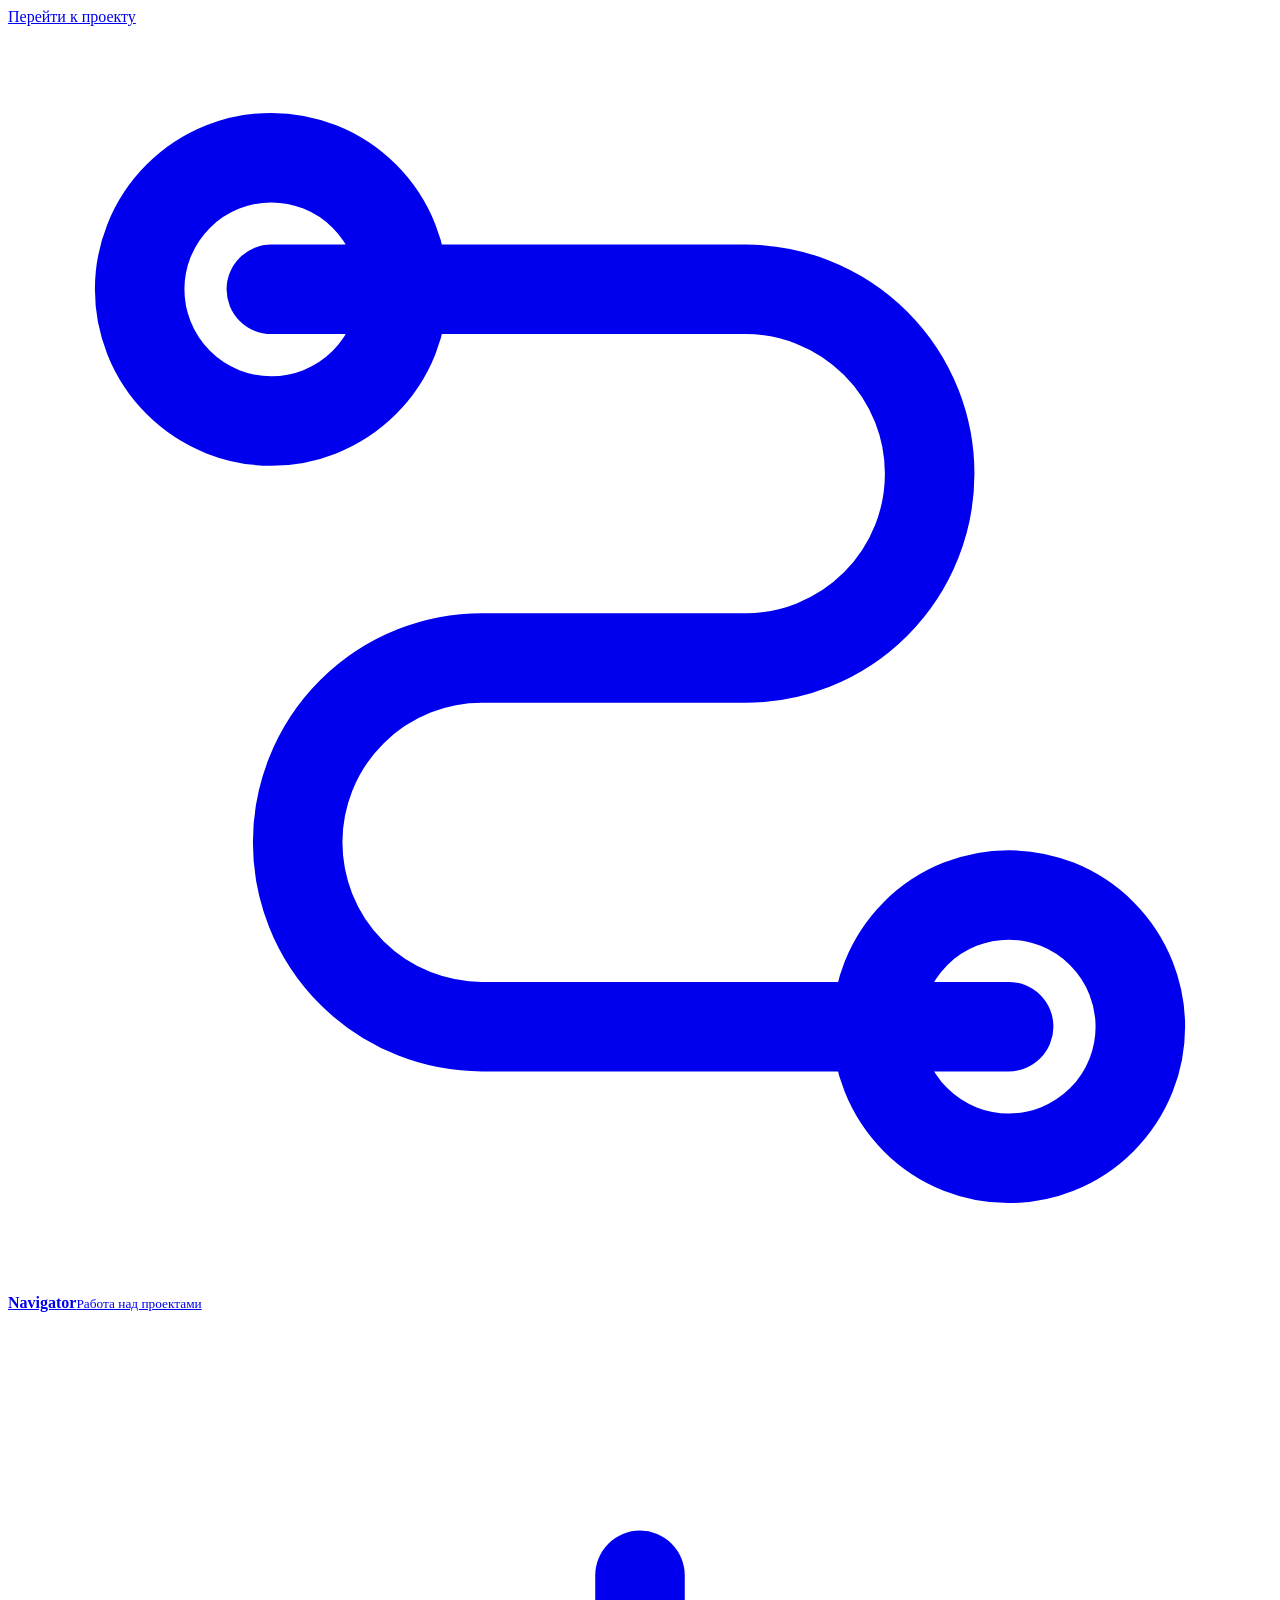
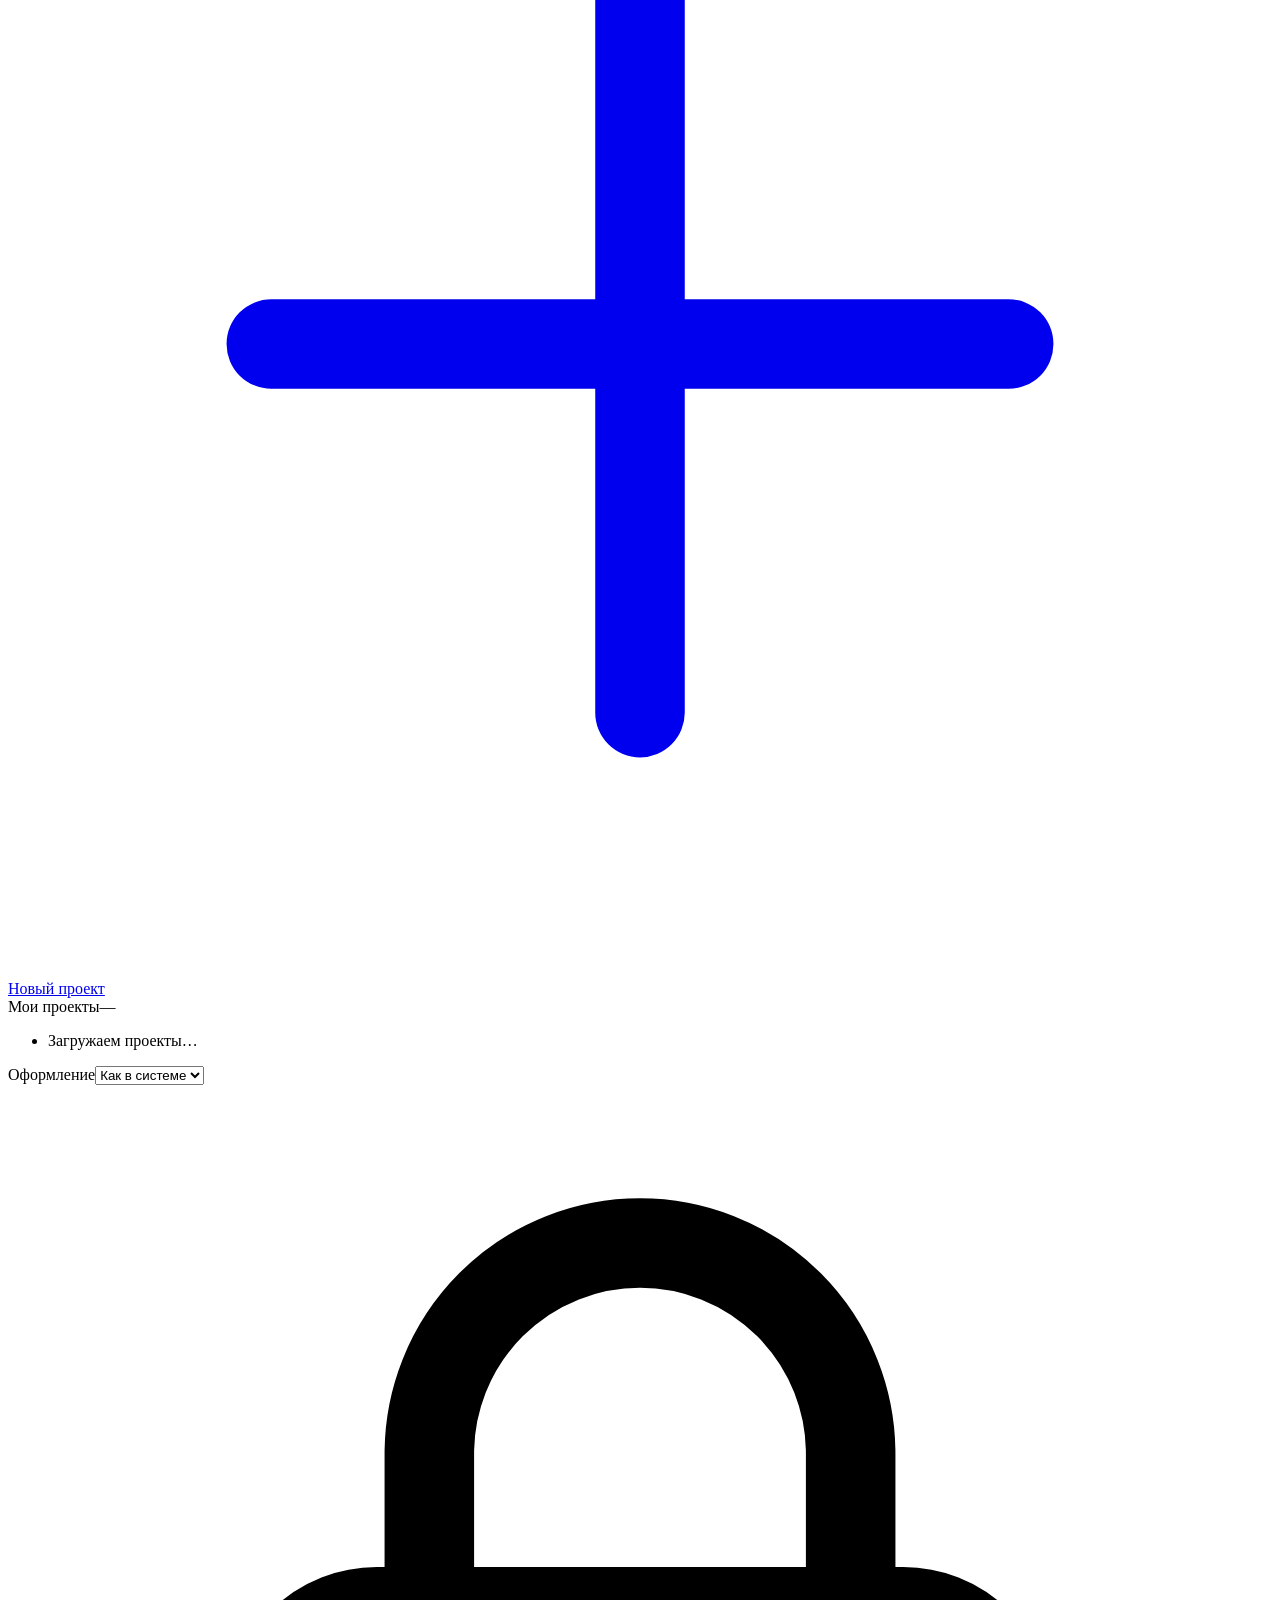
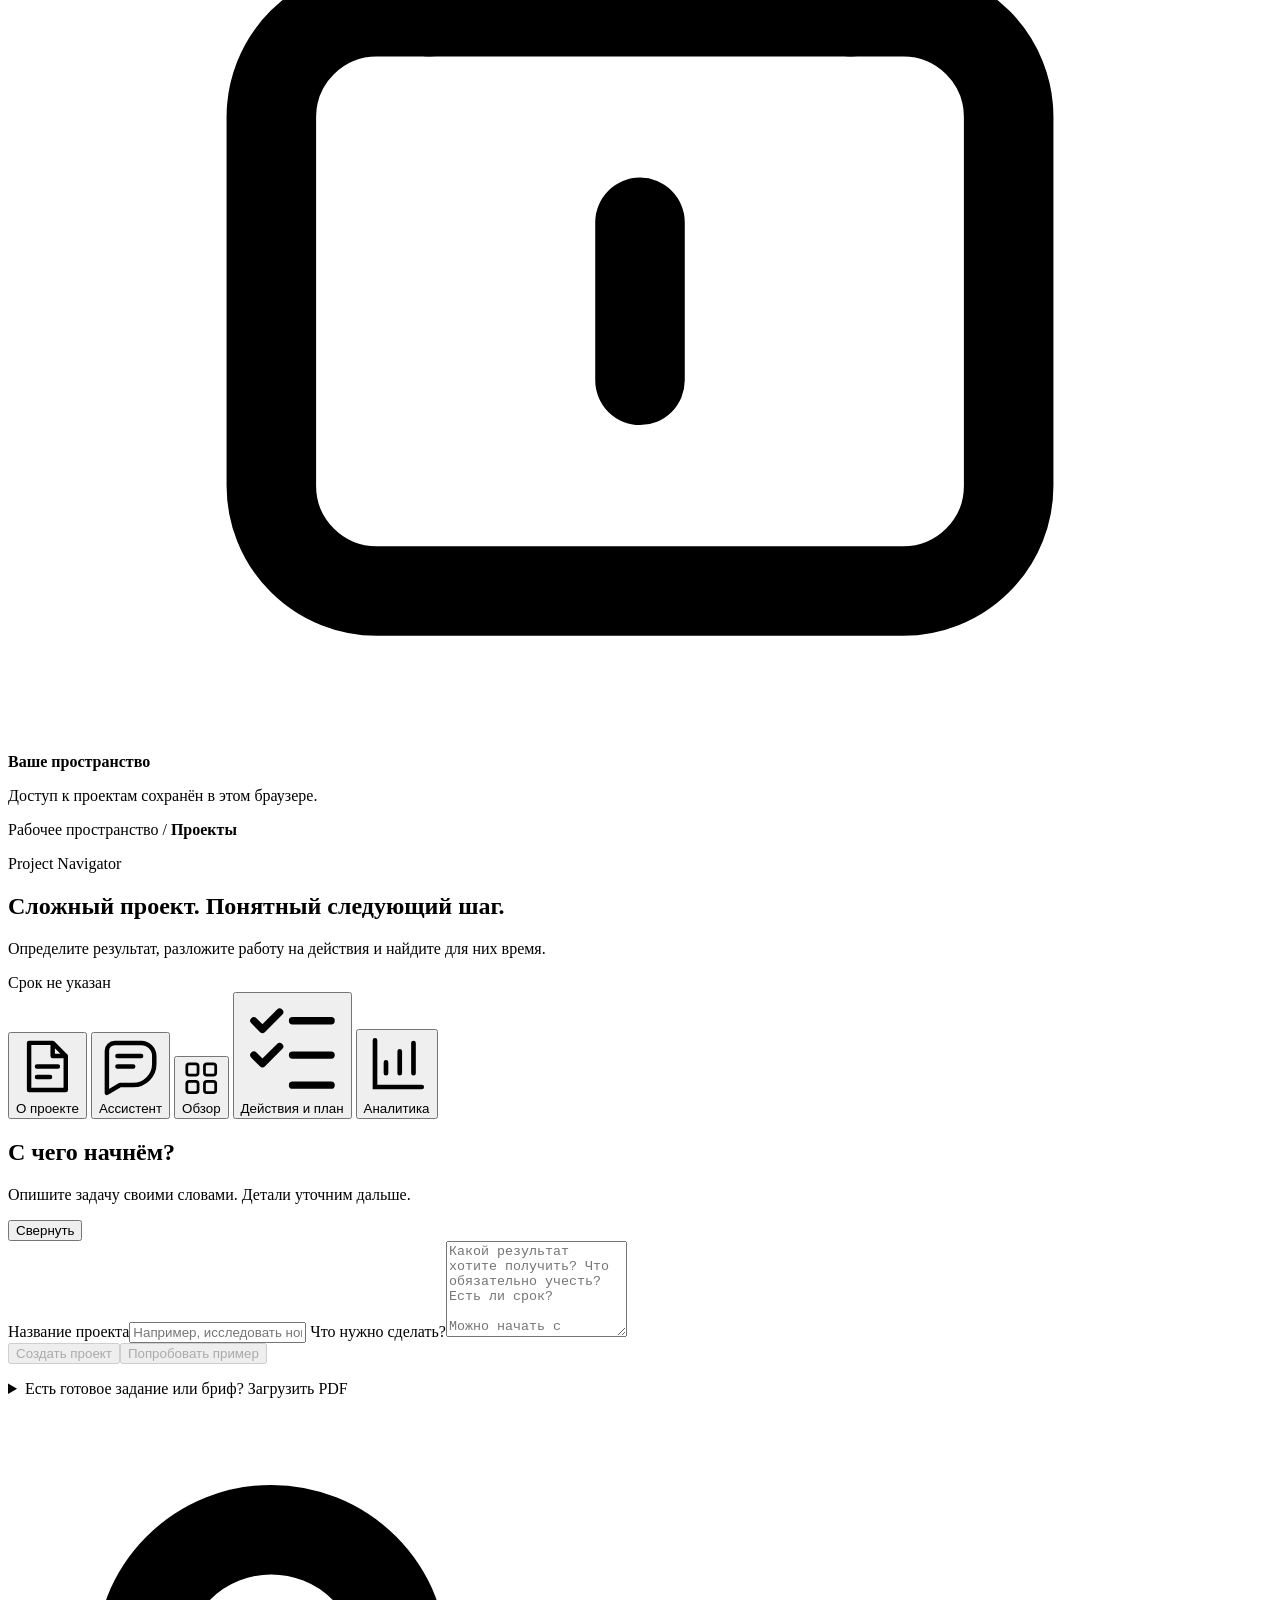
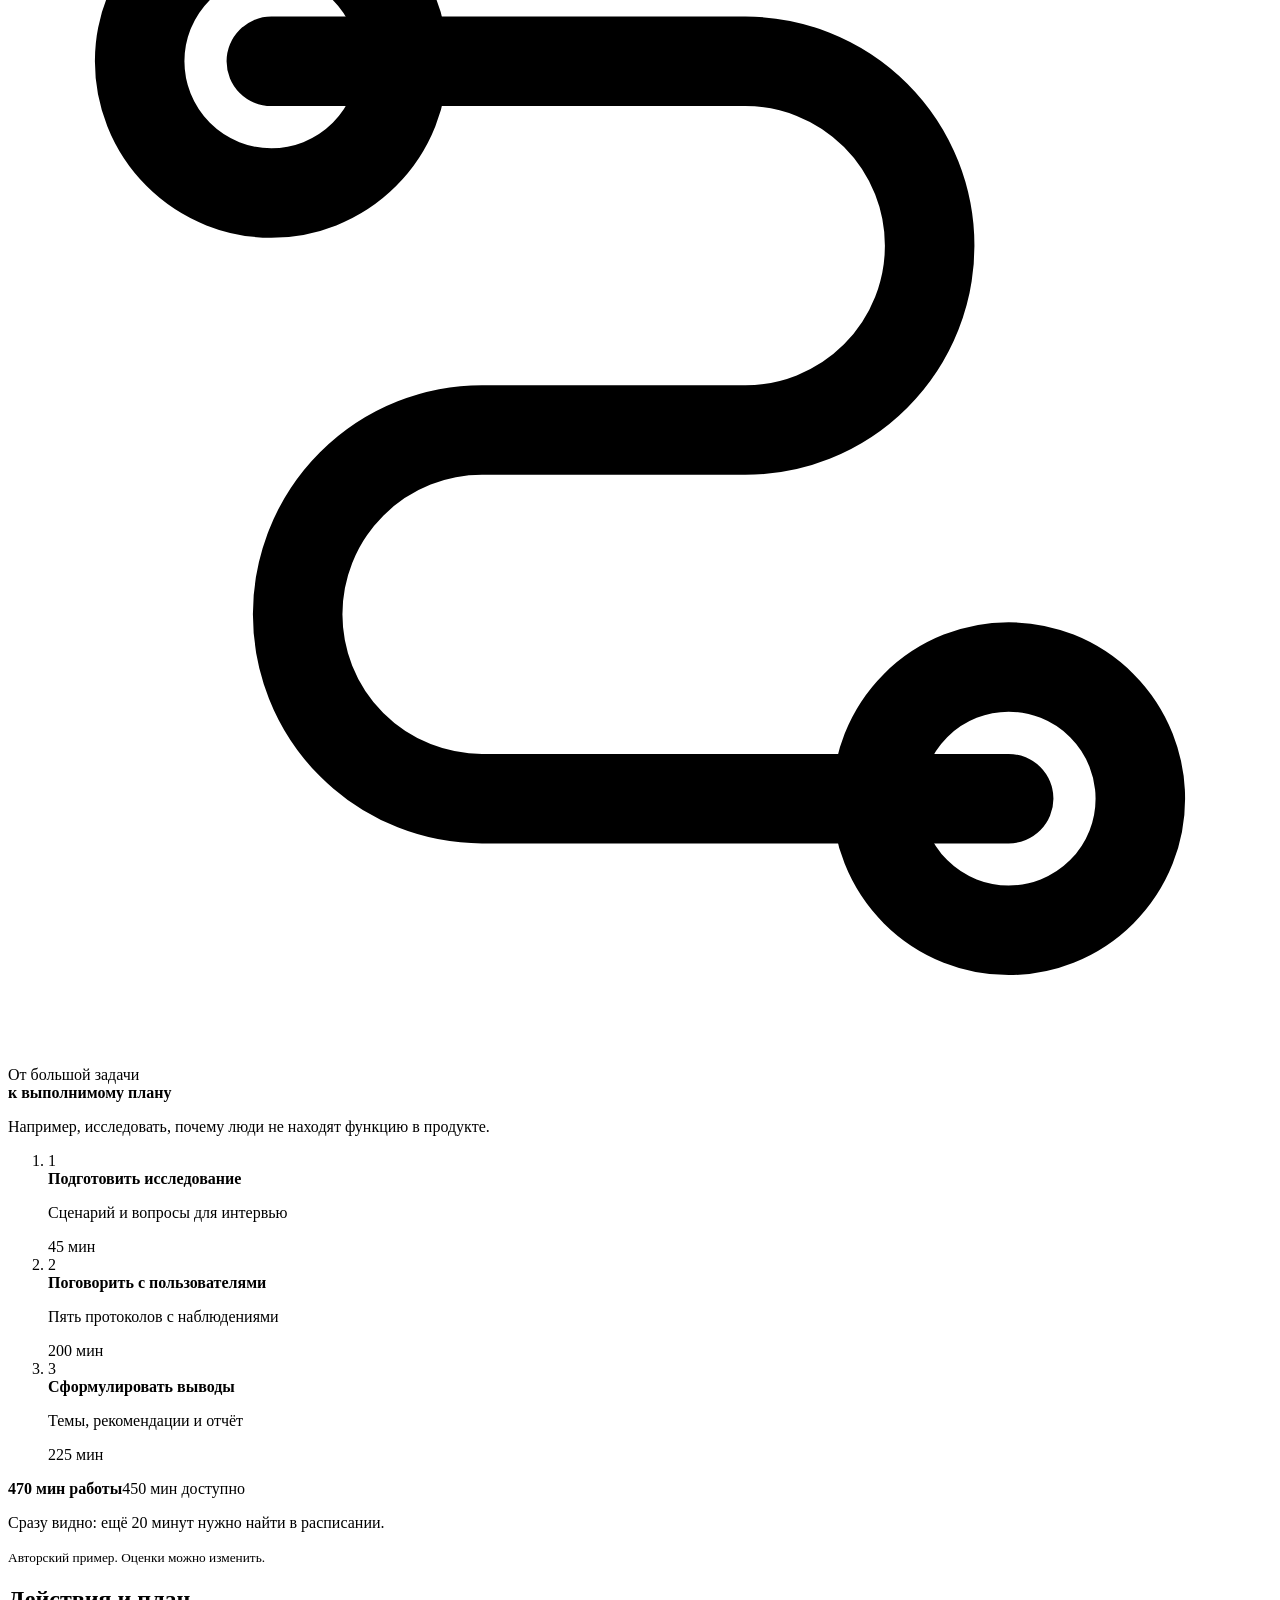
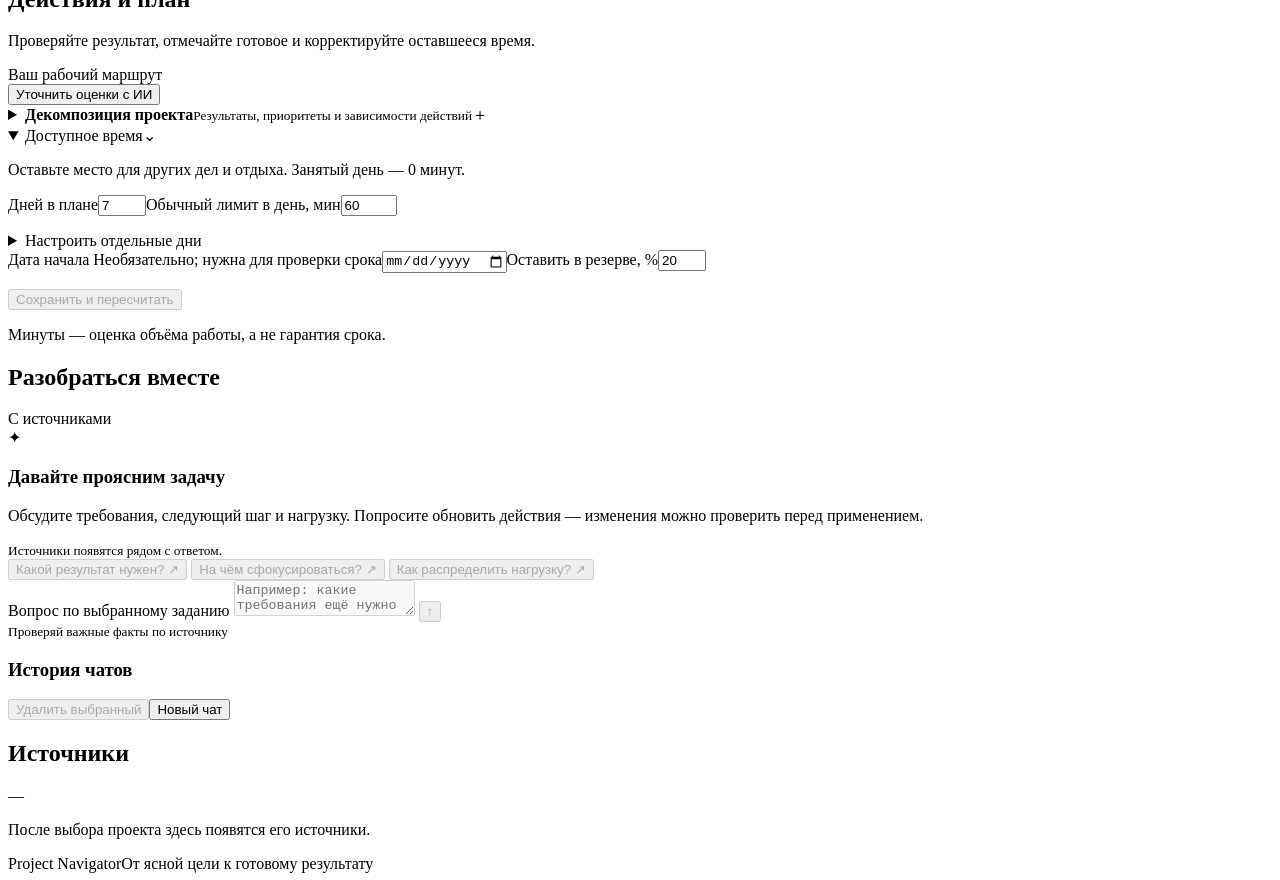
==== web/index.html @ 8a1780ef "feat: publish project planning updates and evidence-based defense materials" ====
<!doctype html>
<html lang="ru">
<head>
  <meta charset="utf-8">
  <meta name="viewport" content="width=device-width, initial-scale=1">
  <meta name="theme-color" content="#365de8">
  <meta name="color-scheme" content="light dark">
  <script src="/static/theme.js?v=20261116-progress-context-v1"></script>
  <title>Project Navigator — работа над проектами</title>
  <meta name="description" content="От сложной задачи к понятным действиям. Требования, доступное время и прогресс проекта в одном рабочем пространстве.">
  <link rel="stylesheet" href="/static/styles.css?v=20261116-progress-context-v1">
  <link rel="stylesheet" href="/static/route-map.css?v=20261116-progress-context-v1">
  <script src="/static/route-map.js?v=20261116-progress-context-v1" defer></script>
  <script id="text-format" src="/static/text-format.js?v=20261116-progress-context-v1" defer></script>
  <script src="/static/app.js?v=20261116-progress-context-v1" defer></script>
  <script src="/static/workspace.js?v=20261116-progress-context-v1" defer></script>
  <link rel="stylesheet" href="/static/workspace.css?v=20261116-progress-context-v1">
</head>
<body>
  <a class="skip-link" href="#workspace">Перейти к проекту</a>
  <div class="app-shell">
    <aside class="sidebar" aria-label="Проекты">
      <a class="brand" href="#workspace" aria-label="Project Navigator"><svg class="icon" viewBox="0 0 24 24" fill="none" stroke="currentColor" stroke-width="1.7" stroke-linecap="round" stroke-linejoin="round" aria-hidden="true"><path d="M5 5h9a3.5 3.5 0 0 1 0 7H9a3.5 3.5 0 0 0 0 7h10"/><circle cx="5" cy="5" r="2.5"/><circle cx="19" cy="19" r="2.5"/></svg><span><strong>Navigator</strong><small>Работа над проектами</small></span></a>
      <a class="add-assignment-link" href="#upload-panel"><svg class="icon" viewBox="0 0 24 24" fill="none" stroke="currentColor" stroke-width="1.7" stroke-linecap="round" stroke-linejoin="round" aria-hidden="true"><path d="M12 5v14M5 12h14"/></svg>Новый проект</a>
      <div class="sidebar-heading"><span>Мои проекты</span><span id="assignment-count" class="count-badge">—</span></div>
      <ul id="assignments" class="assignment-list" aria-label="Выбрать проект"><li class="sidebar-placeholder">Загружаем проекты…</li></ul>
      <div class="theme-control"><label for="theme-select">Оформление</label><select id="theme-select"><option value="system">Как в системе</option><option value="light">Светлое</option><option value="dark">Тёмное</option></select></div>
      <div class="sidebar-footer"><svg class="icon" viewBox="0 0 24 24" fill="none" stroke="currentColor" stroke-width="1.7" stroke-linecap="round" stroke-linejoin="round" aria-hidden="true"><rect x="5" y="10" width="14" height="11" rx="2"/><path d="M8 10V7a4 4 0 0 1 8 0v3M12 14v3"/></svg><div><strong>Ваше пространство</strong><p>Доступ к проектам сохранён в этом браузере.</p></div></div>
    </aside>
    <main id="workspace" class="workspace" tabindex="-1" data-view="upload">
      <header class="topbar"><p class="breadcrumb">Рабочее пространство <span>/</span> <strong>Проекты</strong></p><div id="mode-badge" class="mode-badge" hidden><span id="mode-label">Подключение</span></div><span class="topbar-signature">Project Navigator</span></header>
      <section class="page-intro" aria-labelledby="assignment-title"><div><h1 id="assignment-title">Сложный проект. Понятный следующий шаг.</h1><p id="assignment-description" class="intro-description">Определите результат, разложите работу на действия и найдите для них время.</p></div><div id="assignment-deadline" class="deadline-label">Срок не указан</div></section>
      <nav id="workflow-nav" class="workflow-nav" role="tablist" aria-label="Представления проекта">
        <button id="nav-card" class="workflow-button" type="button" role="tab" data-workflow="card" aria-controls="card-panel" aria-selected="false"><svg class="icon" viewBox="0 0 24 24" fill="none" stroke="currentColor" stroke-width="1.7" stroke-linecap="round" stroke-linejoin="round" aria-hidden="true"><path d="M14 3H5v18h14V8zM14 3v5h5M8 12h8M8 16h5"/></svg><span>О проекте</span></button>
        <button id="nav-chat" class="workflow-button" type="button" role="tab" data-workflow="chat" aria-controls="chat-panel" aria-selected="false"><svg class="icon" viewBox="0 0 24 24" fill="none" stroke="currentColor" stroke-width="1.7" stroke-linecap="round" stroke-linejoin="round" aria-hidden="true"><path d="M21 11a8 8 0 0 1-8 8H8l-5 3V6a3 3 0 0 1 3-3h10a5 5 0 0 1 5 5zM7 8h9M7 12h6"/></svg><span>Ассистент</span></button>
        <button id="nav-overview" class="workflow-button" type="button" role="tab" data-workflow="overview" aria-controls="overview-panel" aria-selected="false"><svg class="icon" viewBox="0 0 24 24" fill="none" stroke="currentColor" stroke-width="1.7" stroke-linecap="round" stroke-linejoin="round" aria-hidden="true"><rect x="3" y="3" width="7" height="7" rx="1.5"/><rect x="14" y="3" width="7" height="7" rx="1.5"/><rect x="3" y="14" width="7" height="7" rx="1.5"/><rect x="14" y="14" width="7" height="7" rx="1.5"/></svg><span>Обзор</span></button>
        <button id="nav-planning" class="workflow-button" type="button" role="tab" data-workflow="planning" aria-controls="planning" aria-selected="false"><svg class="icon" viewBox="0 0 24 24" fill="none" stroke="currentColor" stroke-width="1.7" stroke-linecap="round" stroke-linejoin="round" aria-hidden="true"><path d="m3 6 2 2 4-4M12 6h9M3 14l2 2 4-4M12 14h9M12 21h9"/></svg><span>Действия и план</span></button>
        <button id="nav-analytics" class="workflow-button" type="button" role="tab" data-workflow="analytics" aria-controls="analytics-panel" aria-selected="false"><svg class="icon" viewBox="0 0 24 24" fill="none" stroke="currentColor" stroke-width="1.7" stroke-linecap="round" aria-hidden="true"><path d="M4 3v17h17M8 15v-4M13 15V7M18 15V4"/></svg><span>Аналитика</span></button>
      </nav>
      <div id="mode-notice" class="mode-notice" role="status" hidden></div>
      <div id="initial-error" class="initial-error" role="alert" hidden><div><strong>Не удалось открыть пространство</strong><p id="initial-error-text"></p></div><button id="reload-button" class="button button-secondary" type="button">Повторить</button></div>
      <section id="overview-panel" class="overview-panel" role="tabpanel" aria-labelledby="nav-overview" hidden>
        <h2 id="overview-heading" class="visually-hidden" tabindex="-1">Обзор проекта</h2>
        <div id="overview-metrics" class="overview-metrics"></div>
        <section class="route-panel route-board" aria-labelledby="route-map-heading">
          <div class="section-heading"><div><h2 id="route-map-heading">Маршрут к результату</h2><p class="route-board-description">Действия, связи между ними и теория, которая поможет выполнить каждый шаг.</p></div><div class="route-view-switch" role="group" aria-label="Вид маршрута"><button type="button" data-route-view="diagram" aria-pressed="true" aria-controls="overview-route-diagram">Схема</button><button type="button" data-route-view="list" aria-pressed="false" aria-controls="overview-route">Список</button></div></div>
          <div class="theory-controls"><button id="theory-find" class="button button-secondary" type="button">Подобрать теорию</button><p id="theory-status" role="status" aria-live="polite">Теория к каждому действию: материалы проекта и открытые объяснения по теме.</p></div>
          <div id="overview-route-diagram"></div>
          <div id="overview-route" class="overview-route" hidden></div>
        </section>
        <div class="overview-grid"><div class="overview-main"><div id="overview-focus" class="overview-focus"></div></div><aside class="overview-aside" aria-label="Контекст и время"><section class="capacity-panel"><h2>Вместимость плана</h2><div id="overview-capacity"></div></section><section class="outcome-panel"><h2>Что должно получиться</h2><div id="overview-outcome"></div></section></aside></div>
      </section>
      <section id="upload-panel" class="upload-panel" aria-labelledby="upload-title">
        <div class="creation-grid"><div class="creation-form panel">
          <div class="panel-heading upload-heading"><div><h2 id="upload-title">С чего начнём?</h2><p>Опишите задачу своими словами. Детали уточним дальше.</p></div><button id="upload-toggle" class="text-button" type="button" aria-controls="upload-body" aria-expanded="true">Свернуть</button></div>
          <div id="upload-body" class="upload-body">
            <form id="text-project-form" class="text-project-form">
              <label for="project-name">Название проекта<input id="project-name" maxlength="200" required placeholder="Например, исследовать новый продукт"></label>
              <label for="project-text">Что нужно сделать?<textarea id="project-text" rows="6" maxlength="100000" required placeholder="Какой результат хотите получить? Что обязательно учесть? Есть ли срок?

Можно начать с нескольких предложений."></textarea></label>
              <div class="creation-actions"><button id="text-create" disabled class="button button-primary" type="submit">Создать проект</button><button id="project-example" disabled class="button button-secondary" type="button">Попробовать пример</button></div>
              <p id="text-project-status" class="upload-status" role="status"></p>
            </form>
            <details class="pdf-create"><summary>Есть готовое задание или бриф? Загрузить PDF</summary>
              <form id="upload-form" class="upload-form"><div class="upload-fields"><label class="upload-name" for="upload-name">Название <span>необязательно</span><input id="upload-name" name="title" type="text" maxlength="200" placeholder="Название проекта" autocomplete="off"></label><div class="file-picker"><label for="upload-files">Материалы проекта</label><input id="upload-files" name="files" type="file" accept=".pdf,application/pdf" multiple aria-describedby="upload-rules"></div></div><p id="upload-rules" class="upload-rules">1–3 PDF с текстовым слоем, до 10 МиБ и 100 000 символов. Сканы не поддерживаются.</p><ul id="selected-files" class="selected-files" aria-label="Выбранные файлы" hidden></ul><div class="upload-actions"><button id="upload-button" class="button upload-submit" type="submit" disabled>Загрузить материалы</button><button id="upload-cancel" class="button button-secondary" type="button" hidden>Отменить загрузку</button><button id="upload-reset" class="text-button" type="button" hidden>Очистить выбор</button><p id="upload-status" class="upload-status" role="status" aria-live="polite">Сохраним текст и ссылки на страницы.</p></div><p id="upload-error" class="upload-error" role="alert" hidden></p></form>
            </details>
          </div>
        </div>
        <aside class="creation-preview" aria-label="Пример маршрута проекта">
          <div class="preview-heading"><span class="preview-icon"><svg class="icon" viewBox="0 0 24 24" fill="none" stroke="currentColor" stroke-width="1.7" stroke-linecap="round" stroke-linejoin="round" aria-hidden="true"><path d="M5 5h9a3.5 3.5 0 0 1 0 7H9a3.5 3.5 0 0 0 0 7h10"/><circle cx="5" cy="5" r="2.5"/><circle cx="19" cy="19" r="2.5"/></svg></span><span>От большой задачи<br><strong>к выполнимому плану</strong></span></div>
          <p>Например, исследовать, почему люди не находят функцию в продукте.</p>
          <ol class="preview-route"><li><span class="preview-step">1</span><div><strong>Подготовить исследование</strong><p>Сценарий и вопросы для интервью</p></div><span class="preview-time">45 мин</span></li><li><span class="preview-step">2</span><div><strong>Поговорить с пользователями</strong><p>Пять протоколов с наблюдениями</p></div><span class="preview-time">200 мин</span></li><li><span class="preview-step">3</span><div><strong>Сформулировать выводы</strong><p>Темы, рекомендации и отчёт</p></div><span class="preview-time">225 мин</span></li></ol>
          <div class="preview-budget"><div><strong>470 мин работы</strong><span>450 мин доступно</span></div><div class="preview-bar"><span></span></div><p>Сразу видно: ещё 20 минут нужно найти в расписании.</p></div><small>Авторский пример. Оценки можно изменить.</small>
        </aside></div>
      </section>
        <section id="card-panel" class="card-panel panel" role="tabpanel" aria-labelledby="nav-card" hidden>
          <div class="panel-heading card-heading">
            <div><h2 id="card-heading">Цель и требования</h2></div>
            <div class="card-heading-actions"><span id="card-state" class="context-tag">Нужна карточка</span><button id="card-toggle" class="text-button" type="button" aria-controls="card-body" aria-expanded="false" hidden>Изменить карточку</button></div>
          </div>
          <p id="card-summary" class="card-summary" hidden></p>
          <div id="card-body" class="card-body">
            <p id="card-notice" class="card-notice">Сначала определим цель, результат и требования. Затем можно составить план.</p>
            <div class="card-actions">
              <button id="analyze-button" class="button button-secondary" type="button">Заполнить карточку</button>
              <button id="manual-card-button" class="text-button" type="button">Заполнить вручную</button>
              <button id="analyze-cancel" class="text-button" type="button" hidden>Отменить разбор</button>
              <button id="card-reload" class="text-button" type="button" hidden>Обновить карточку</button>
            </div>
            <p id="card-status" class="card-status" role="status" aria-live="polite"></p>
            <p id="card-error" class="upload-error" role="alert" hidden></p>
            <form id="card-form" class="card-form" hidden>
              <fieldset id="card-fields">
                <legend class="visually-hidden">Сведения о задании</legend>
                <label for="card-title">Название<input id="card-title" type="text" maxlength="200" required></label>
                <div class="card-field-grid">
                  <label for="card-goal">Цель проекта<textarea id="card-goal" rows="3" maxlength="1000" required placeholder="Какую задачу нужно решить?"></textarea></label>
                  <label for="card-deliverable">Итоговый результат<textarea id="card-deliverable" rows="3" maxlength="1000" required placeholder="Например: отчёт и работающий прототип"></textarea></label>
                </div>
                <div class="card-field-grid">
                  <label for="card-requirements">Требования <span>по одному на строку, до 12</span><textarea id="card-requirements" rows="4" placeholder="Что обязательно должно быть в результате?"></textarea></label>
                  <label for="card-criteria">Критерии результата <span>если указаны, до 10</span><textarea id="card-criteria" rows="4" placeholder="По каким признакам проверят работу?"></textarea></label>
                </div>
                <label class="card-date-label" for="card-deadline">Срок проекта <span>оставьте пустым, если неизвестен</span><input id="card-deadline" type="date"></label>
              </fieldset>

              <div id="card-questions" class="card-questions" hidden></div>
              <p id="card-dirty" class="card-dirty" hidden>Изменения ещё не подтверждены. Ваши правки будут отмечены отдельно от текста документа.</p>
              <div class="card-confirm-row">
                <button id="card-confirm" class="button upload-submit" type="submit">Подтвердить карточку и перейти к плану</button>
                <button id="card-discard" class="text-button" type="button" hidden>Отменить правки</button>
                <span class="card-confirm-note">Проверьте сведения по материалам. Неизвестный срок можно не заполнять.</span>
              </div>
            </form>
          </div>
        </section>

        <div id="workspace-grid" class="workspace-grid">

          <section id="planning" class="planning-panel panel" role="tabpanel" aria-labelledby="nav-planning">
            <div class="panel-heading"><div><h2 id="plan-title">Действия и план</h2><p id="plan-intro" class="plan-intro">Проверяйте результат, отмечайте готовое и корректируйте оставшееся время.</p></div><span class="context-tag">Ваш рабочий маршрут</span></div>
            <div class="estimate-assist"><button id="refine-estimates" class="button button-secondary" type="button">Уточнить оценки с ИИ</button></div>
            <details id="decomposition" class="decomposition"><summary><span><strong>Декомпозиция проекта</strong><small>Результаты, приоритеты и зависимости действий</small></span><span aria-hidden="true">＋</span></summary><div class="decomposition-body"><p class="empty-note">Каждое действие ведёт к проверяемому результату. Приоритет определяет порядок среди доступных действий; зависимости сохраняются.</p><div id="card-actions-editor"></div><div class="decomposition-actions"><button id="regroup-actions" class="button button-secondary" type="button">Собрать 5 действий</button><button id="add-card-action" class="button button-secondary" type="button">+ Добавить действие</button><button id="save-actions" class="button button-primary" type="button">Сохранить действия</button><button id="discard-actions" class="text-button" type="button" hidden>Отменить правки</button></div><p id="actions-status" role="status"></p></div></details>
            <form id="plan-form" class="plan-form">
              <div id="plan-tasks-editor" class="plan-tasks-editor" hidden><p class="task-editor-intro">Остаток — сколько ещё нужно работать. Факт — сколько уже потрачено.</p><div id="plan-tasks" class="plan-task-list"></div></div>
              <details id="availability-settings" class="availability-settings" open><summary><span>Доступное время</span><span class="settings-chevron" aria-hidden="true">⌄</span></summary><div class="availability-body"><p>Оставьте место для других дел и отдыха. Занятый день — 0 минут.</p><div class="plan-inputs"><label for="plan-days"><span>Дней в плане</span><input id="plan-days" name="days" type="number" min="1" max="30" step="1" value="7" required></label><label for="plan-minutes"><span>Обычный лимит в день, мин</span><input id="plan-minutes" name="minutes_per_day" type="number" min="0" max="480" step="1" value="60" required></label></div><p id="availability-overrides-note" class="empty-note" hidden></p><p id="daily-recommendation" class="daily-recommendation" role="status"></p><details class="daily-overrides"><summary>Настроить отдельные дни</summary><p>Дни заполнены заранее. Для занятого дня укажите 0 минут.</p><div id="availability-days" class="availability-days"></div></details><label class="start-date-field" for="plan-start-date">Дата начала <span>Необязательно; нужна для проверки срока</span><input id="plan-start-date" type="date"></label><label class="reserve-field" for="plan-reserve">Оставить в резерве, %<input id="plan-reserve" type="number" min="0" max="50" value="20"></label></div></details>
              <div class="plan-save-bar"><p id="plan-save-status" class="upload-status" role="status"></p><div><button id="plan-discard" class="text-button" type="button" hidden>Отменить изменения</button><button id="plan-button" class="button button-primary" type="submit" disabled>Сохранить и пересчитать</button></div></div>
            </form>
            <p id="plan-error" class="inline-error" role="alert" hidden></p><p id="plan-stale" class="plan-stale" role="status" hidden>Есть изменения. Сохраните их, чтобы обновить расписание.</p><div id="plan-result" class="plan-result" aria-live="polite" hidden></div><p id="plan-footnote" class="plan-footnote">Минуты — оценка объёма работы, а не гарантия срока.</p>
          </section>
          <section id="materials-panel" class="materials-panel panel" aria-labelledby="materials-title" hidden>
            <div class="panel-heading materials-heading">
              <div><h2 id="materials-title">Материалы проекта</h2></div>
              <div class="materials-heading-actions"><button id="materials-toggle" class="text-button" type="button" aria-controls="materials-body" aria-expanded="true" hidden>Скрыть материалы</button></div>
            </div>
            <div id="materials-body" class="materials-body">
              <p id="materials-next" class="materials-next">Описания, статьи и файлы, на которые можно опереться в работе.</p>
              <details id="add-material" class="add-material"><summary>Добавить материал</summary><form id="material-add-form" class="material-add-form"><label for="material-kind">Формат<select id="material-kind"><option value="text">Текст или статья</option><option value="pdf">PDF-файлы</option></select></label><label for="material-title">Название<input id="material-title" maxlength="200" required placeholder="Бриф, заметка или название статьи"></label><div id="material-text-fields"><label for="material-text">Текст материала<textarea id="material-text" rows="5" maxlength="100000" required placeholder="Вставьте описание, выдержку или свой конспект"></textarea></label><label for="material-url">Ссылка на оригинал <span>необязательно</span><input id="material-url" type="url" maxlength="2000" placeholder="https://…"></label></div><label id="material-file-field" for="material-files" hidden>PDF с текстовым слоем<input id="material-files" type="file" accept=".pdf,application/pdf" multiple></label><div class="material-add-actions"><button id="material-add-submit" class="button button-primary" type="submit">Добавить в проект</button><span>Ссылки открываются отдельно; в поиск попадает сохранённый текст.</span></div></form><p id="material-add-status" role="status"></p></details>
              <form id="material-search-form" class="material-search-form" role="search">
                <label for="material-query">Найти в материалах</label>
                <div class="material-search-row">
                  <input id="material-query" name="q" type="search" maxlength="500" placeholder="Например: критерии или формат сдачи" autocomplete="off">
                  <button id="material-search-button" class="button button-secondary" type="submit">Найти</button>
                </div>
              </form>
              <p id="material-search-status" class="material-search-status" role="status" aria-live="polite"></p>
              <div id="material-results" class="material-results"></div>
              <div class="materials-footer">
                <p>Материалы доступны в этом браузере и сохраняются после перезапуска сервиса.</p>
                <button id="delete-assignment" class="text-button danger-text" type="button">Удалить проект</button>
              </div>
              <div id="delete-confirmation" class="delete-confirmation" role="group" aria-labelledby="delete-question" hidden>
                <p id="delete-question">Удалить проект и все его материалы?</p>
                <div><button id="delete-confirm" class="button button-danger" type="button">Да, удалить</button><button id="delete-cancel" class="button button-secondary" type="button">Оставить</button></div>
              </div>
              <p id="delete-error" class="upload-error" role="alert" hidden></p>
            </div>
          </section>

          <section id="chat-panel" class="chat-panel panel" role="tabpanel" aria-labelledby="nav-chat">
            <div class="panel-heading chat-heading">
              <div><h2 id="chat-title">Разобраться вместе</h2></div>
              <span class="context-tag">С источниками</span>
            </div>

            <div id="conversation" class="conversation" role="log" aria-live="polite" aria-relevant="additions text" aria-label="Диалог по заданию">
              <div id="chat-welcome" class="chat-welcome">
                <span class="welcome-mark" aria-hidden="true">✦</span>
                <div class="welcome-copy"><h3>Давайте проясним задачу</h3>
                <p>Обсудите требования, следующий шаг и нагрузку. Попросите обновить действия — изменения можно проверить перед применением.</p>
                <small>Источники появятся рядом с ответом.</small></div>
              </div>
            </div>

            <div class="composer-area">
              <div class="prompt-list" aria-label="Примеры вопросов">
                <button class="prompt-button" type="button" data-prompt="Какой результат требуется получить?" disabled>Какой результат нужен? <span aria-hidden="true">↗</span></button>
                <button class="prompt-button" type="button" data-prompt="Посмотри мой прогресс и доступное время. Что лучше сделать следующим и почему?" disabled>На чём сфокусироваться? <span aria-hidden="true">↗</span></button>
                <button class="prompt-button" type="button" data-prompt="Какие перерывы и рабочий цикл можно попробовать с учётом материалов о продуктивности?" disabled>Как распределить нагрузку? <span aria-hidden="true">↗</span></button>
              </div>
              <form id="chat-form" class="chat-form">
                <label class="visually-hidden" for="question">Вопрос по выбранному заданию</label>
                <textarea id="question" name="message" rows="2" maxlength="2000" placeholder="Например: какие требования ещё нужно уточнить?" disabled></textarea>
                <button id="send-button" class="send-button" type="submit" aria-label="Отправить вопрос" disabled><span aria-hidden="true">↑</span></button>
                <button id="cancel-button" class="cancel-button" type="button" hidden>Отменить</button>
              </form>
              <div class="composer-footer"><small>Проверяй важные факты по источнику</small></div>
            </div>
            <section class="chat-sessions" aria-labelledby="chat-sessions-title">
              <div class="chat-sessions-heading"><h3 id="chat-sessions-title">История чатов</h3><button id="delete-chat" class="text-button" type="button" disabled>Удалить выбранный</button><button id="new-chat" class="button button-secondary" type="button">Новый чат</button></div>
              <div id="chat-delete-confirmation" hidden><p>Удалить этот чат вместе с сообщениями?</p><button id="chat-delete-confirm" class="button button-secondary" type="button">Удалить чат</button> <button id="chat-delete-cancel" class="text-button" type="button">Отмена</button></div>
              <p id="chat-sessions-status" class="empty-note" role="status"></p>
              <ul id="chat-sessions-list" class="chat-sessions-list" aria-label="Сохранённые чаты"></ul>
            </section>
          </section>

          <section id="analytics-panel" class="analytics-panel" role="tabpanel" aria-labelledby="nav-analytics" hidden><div class="section-heading"><div><h2 id="analytics-heading" tabindex="-1">Ритм проекта</h2><p>Фактическое время, выполненные действия и изменения по сохранениям.</p></div><button id="analytics-refresh" class="button button-secondary" type="button">Обновить</button></div><p id="analytics-status" role="status"></p><div id="analytics-content"></div></section>
          <aside id="context-column" class="context-column" aria-label="Источники проекта">
            <section id="sources-panel" class="sources-panel panel" aria-labelledby="sources-title">
              <div class="panel-heading"><div><h2 id="sources-title">Источники</h2></div><span id="source-count" class="light-count">—</span></div>
              <div id="sources" class="sources-list"><p class="empty-note">После выбора проекта здесь появятся его источники.</p></div>
              <details id="assignment-details" class="assignment-details" hidden>
                <summary>Требования и критерии</summary>
                <div id="requirements"></div>
              </details>
            </section>
          </aside>
        </div>
        <footer class="page-footer"><span>Project Navigator</span><span>От ясной цели к готовому результату</span></footer>
    </main>
  </div>
  <dialog id="source-dialog" class="source-dialog" aria-labelledby="source-dialog-title"><div class="source-dialog-header"><div><p class="eyebrow">Материал проекта</p><h2 id="source-dialog-title">Материал</h2></div><button id="source-close" class="source-close" type="button" aria-label="Закрыть материал">×</button></div><div id="source-dialog-content"></div></dialog>
</body>
</html>
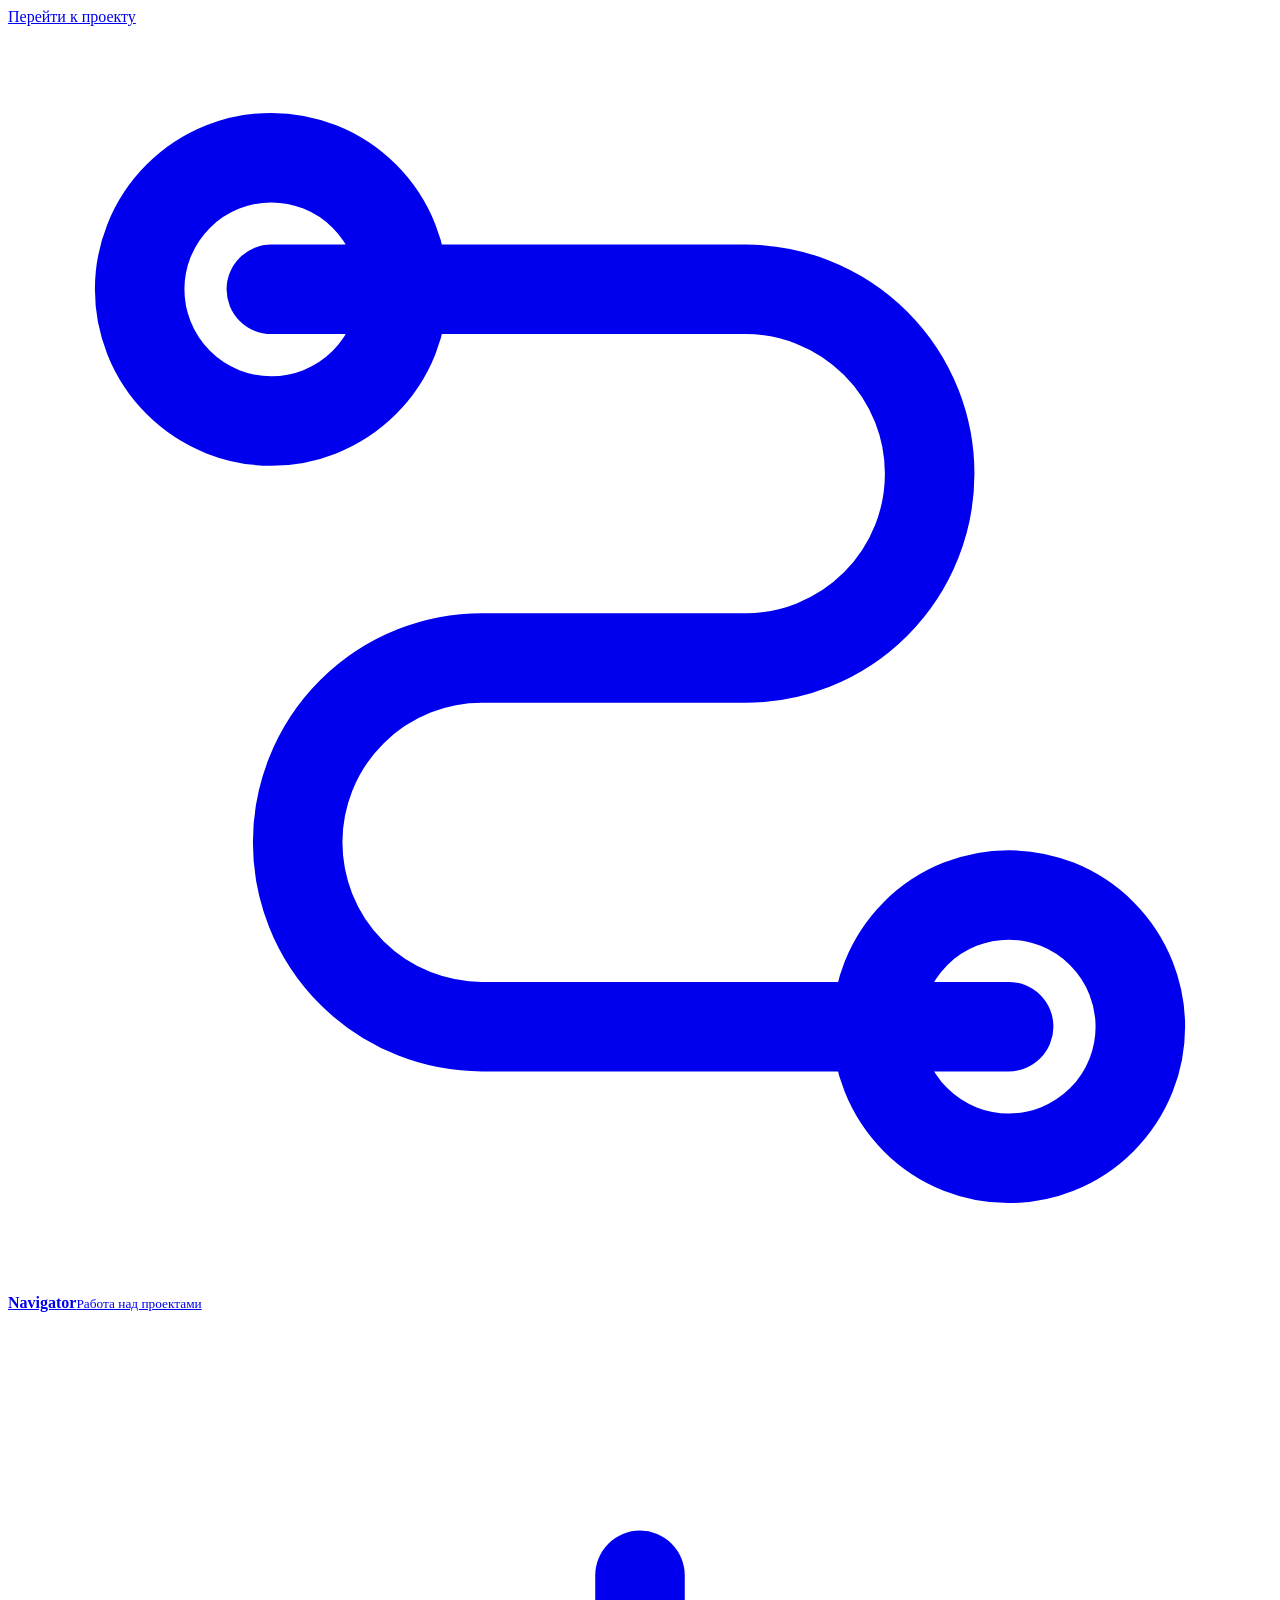
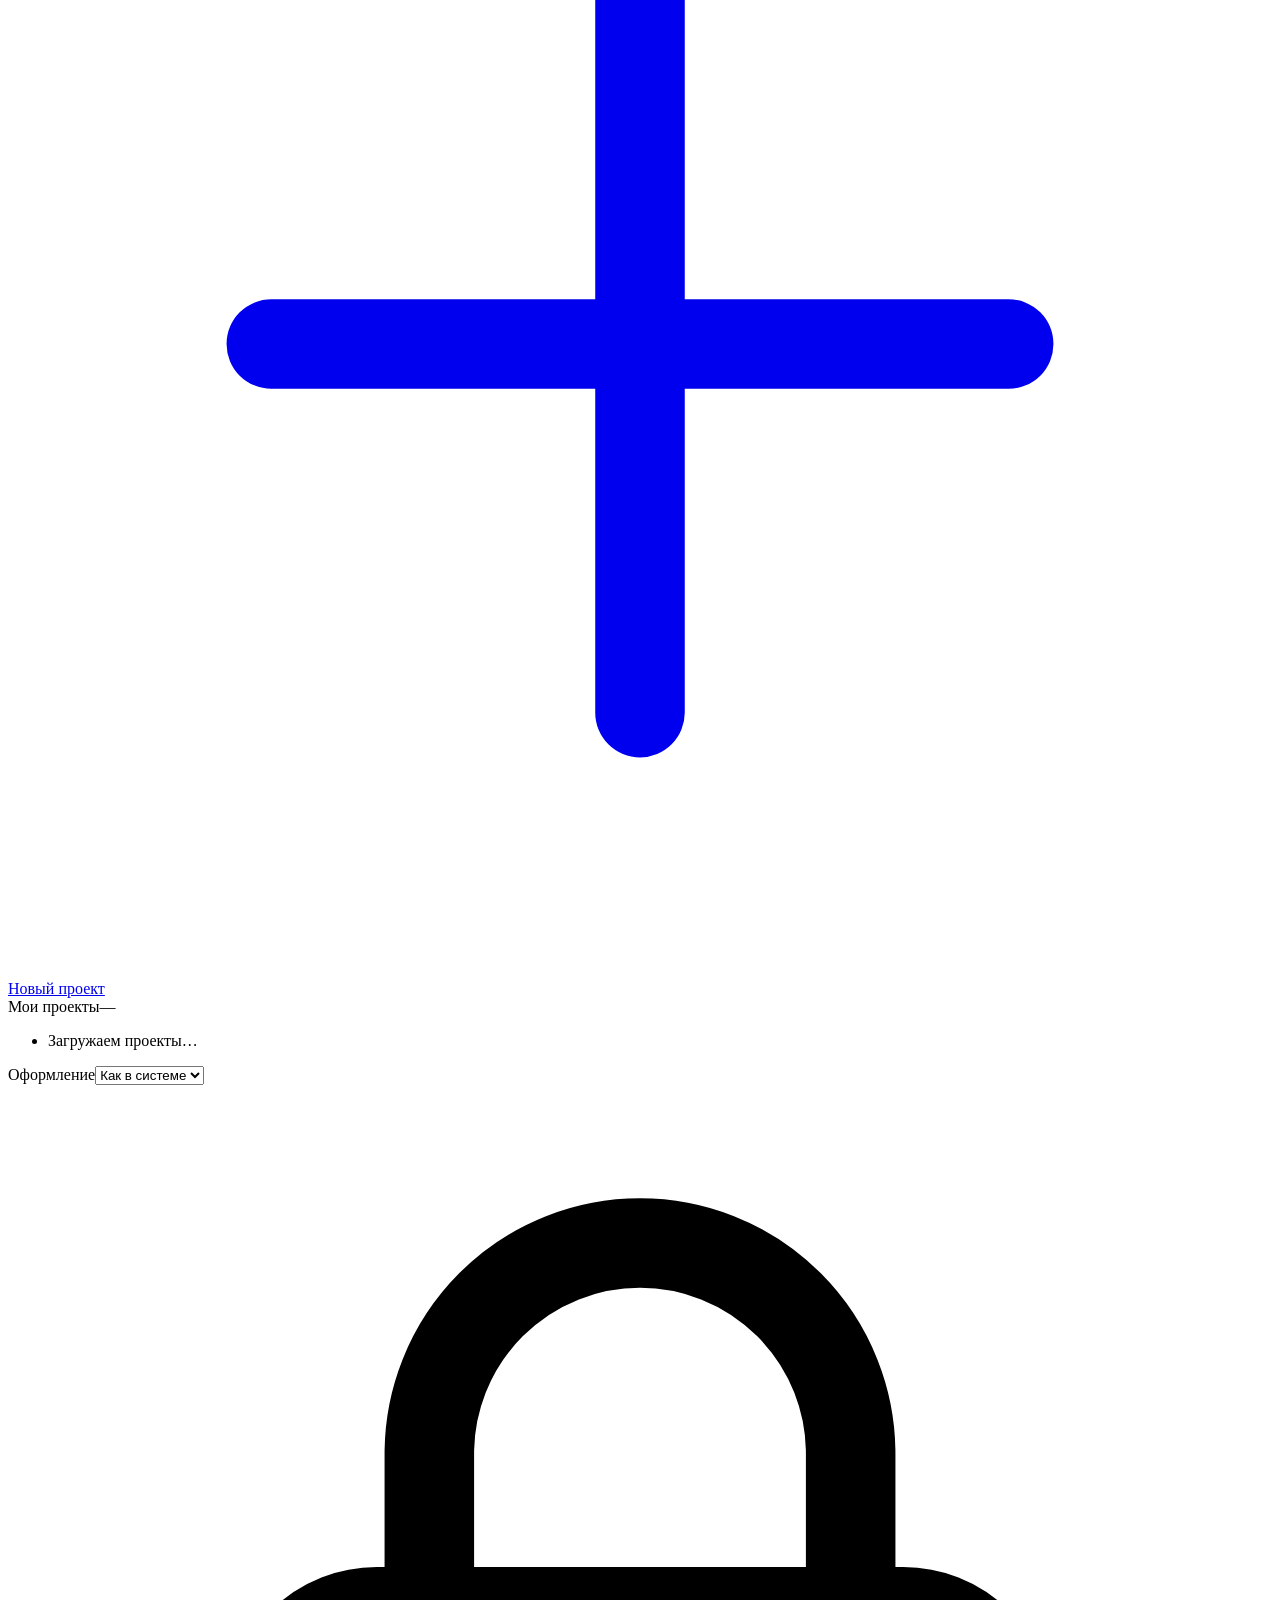
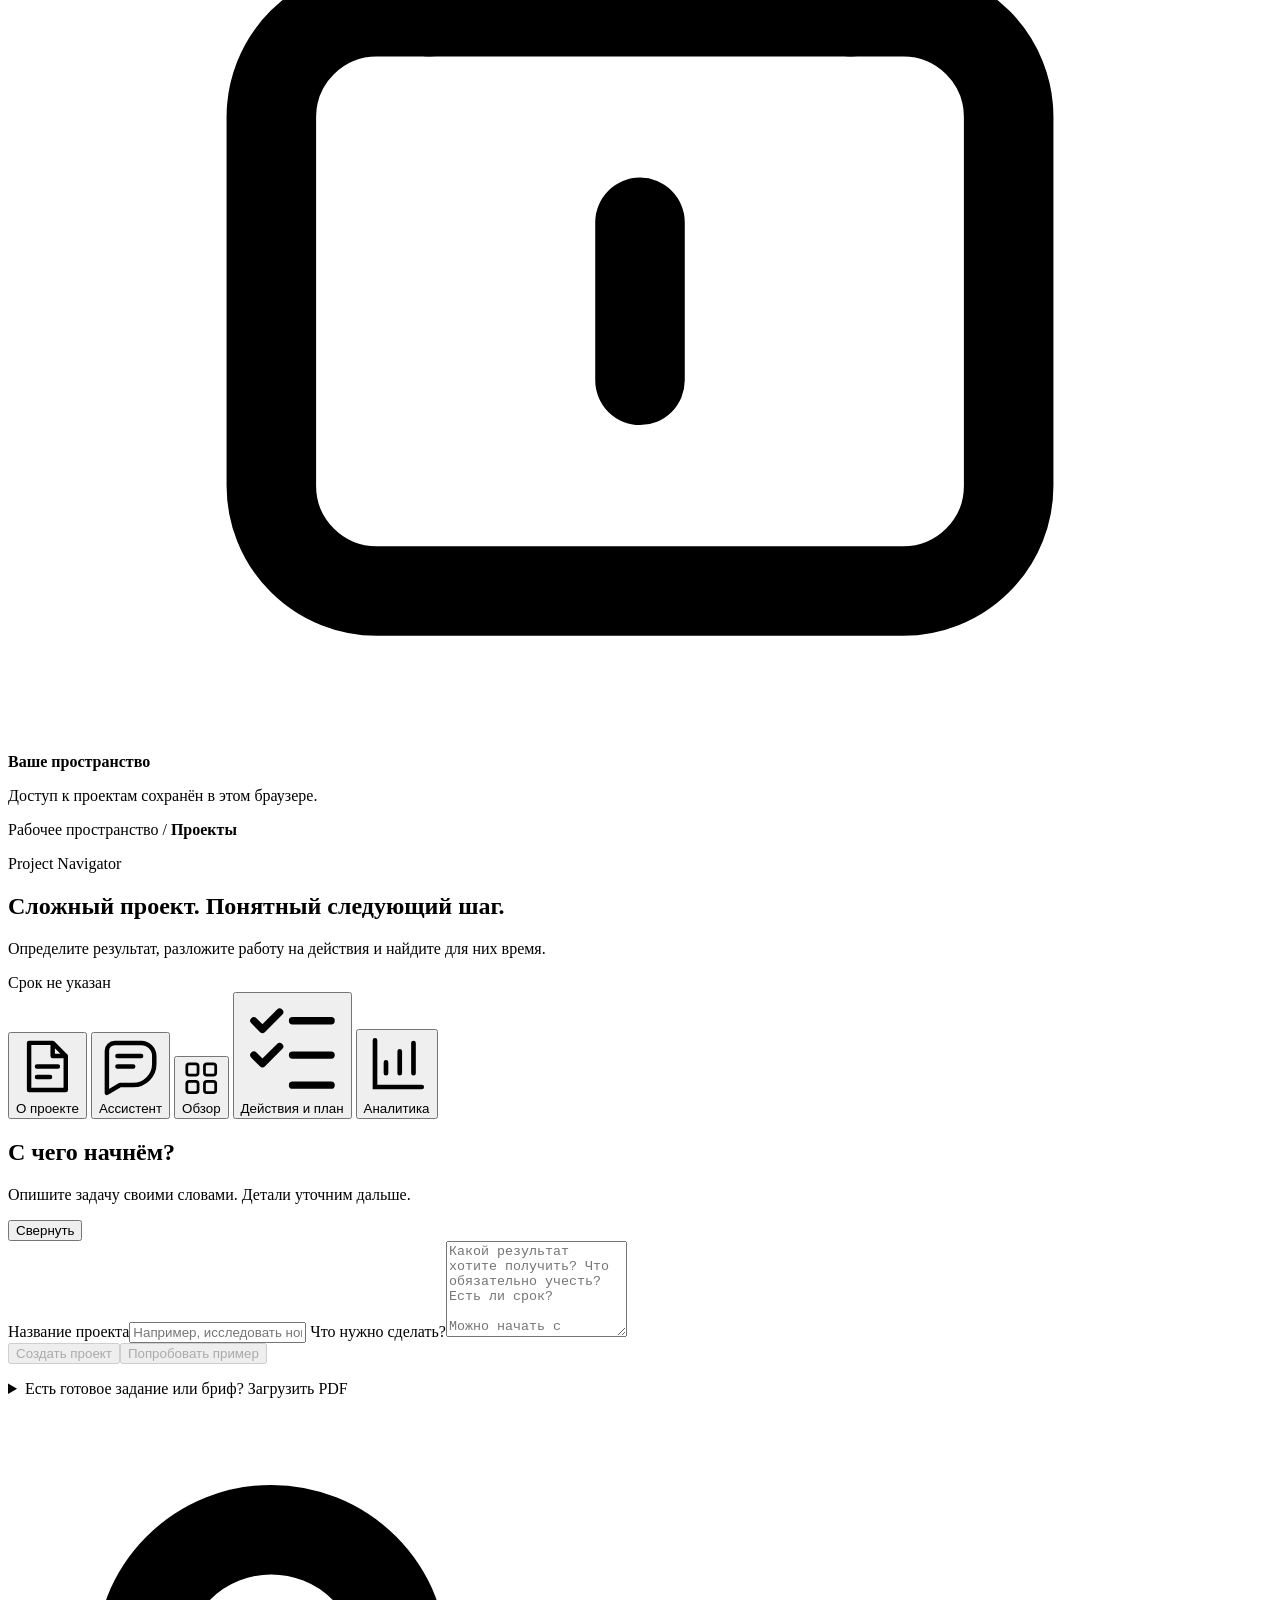
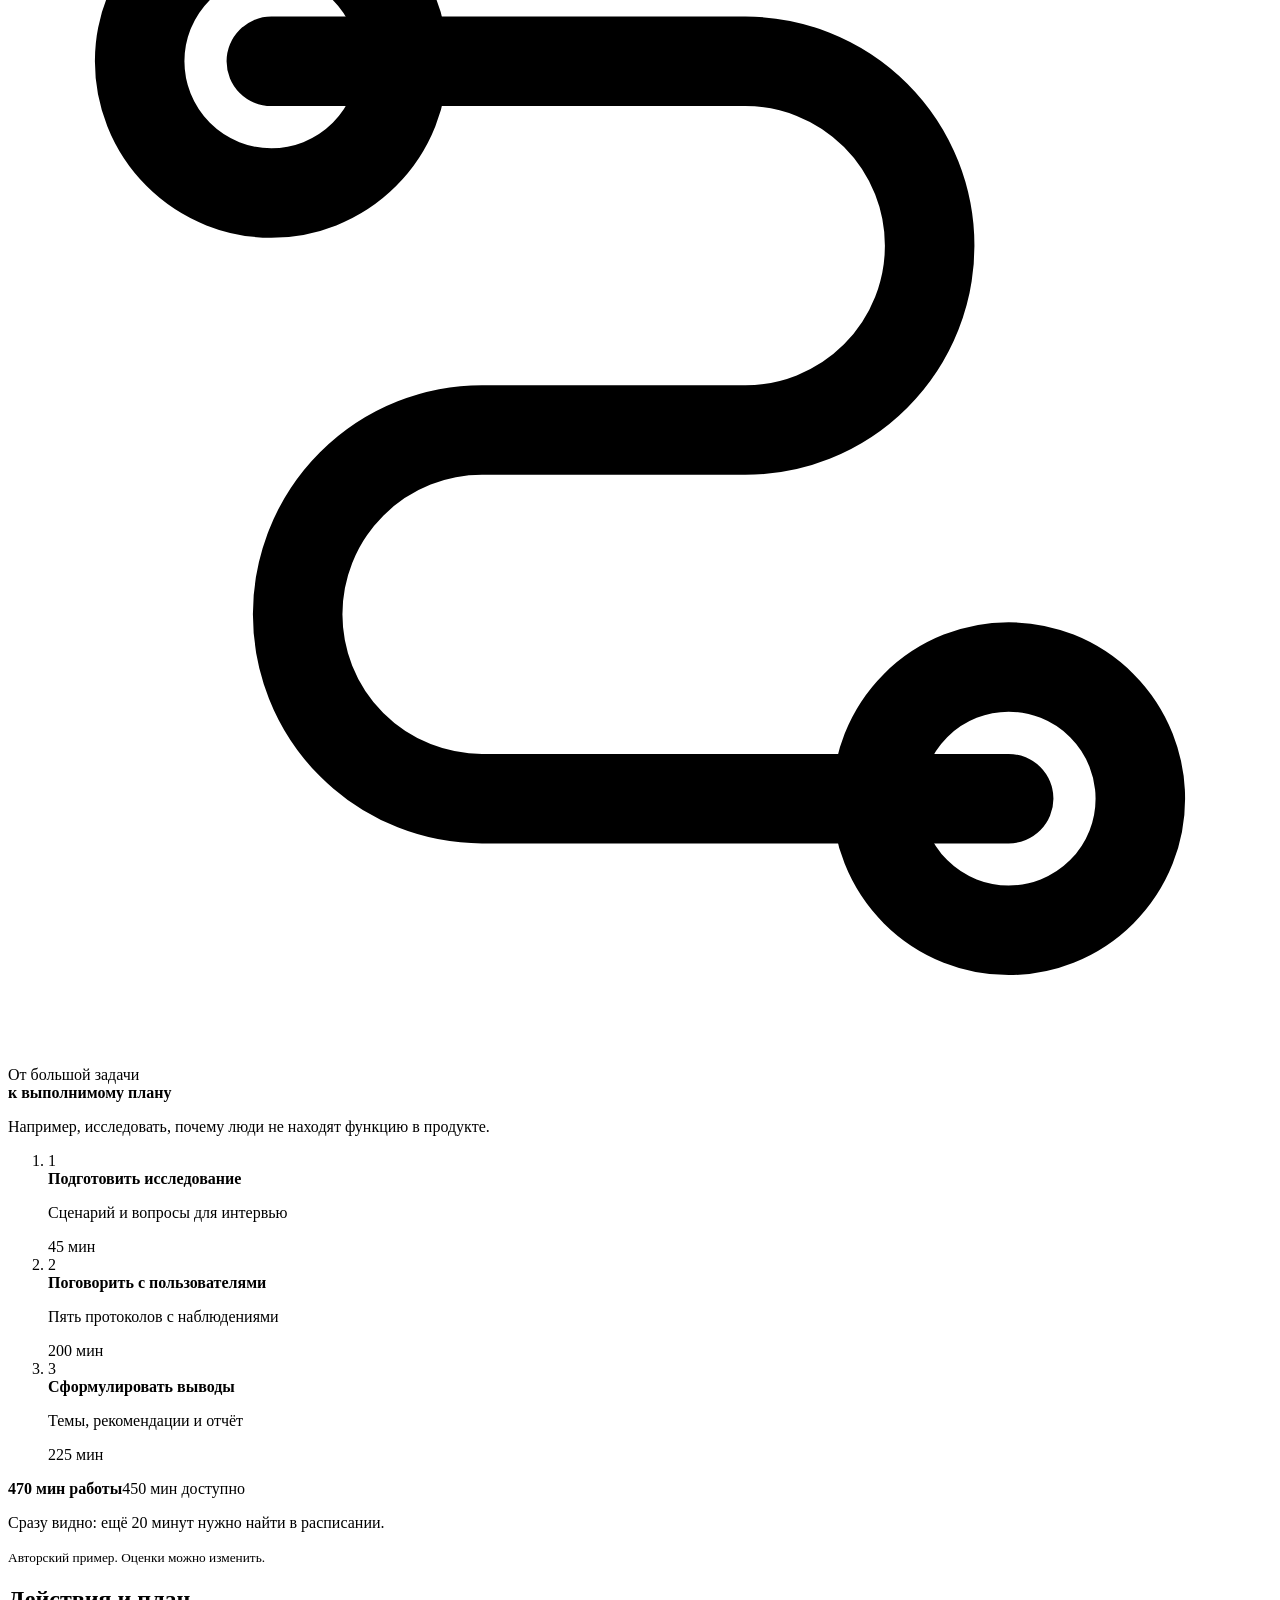
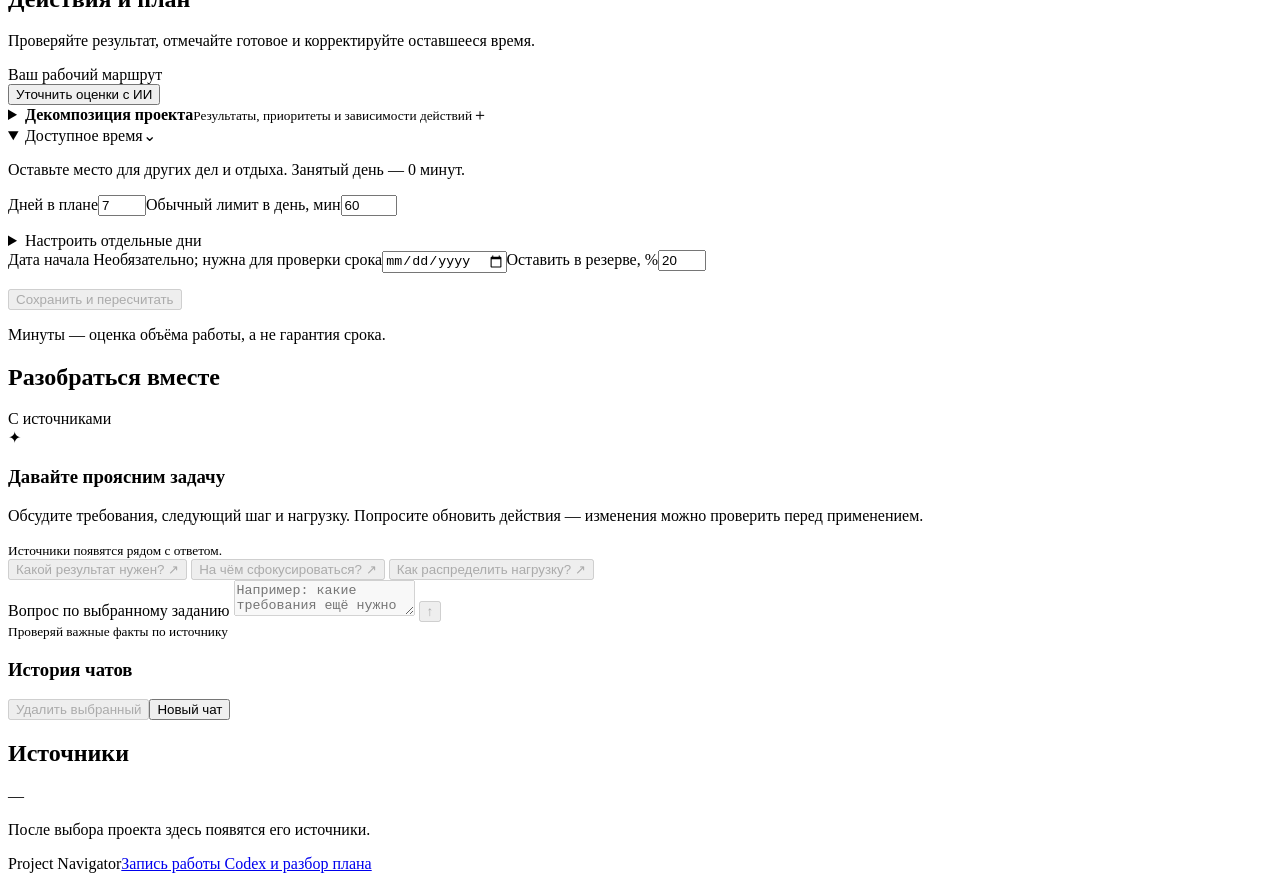
==== commit e382a98e: "Publish reviewed model outputs and recorded Codex approval workflow" ====
--- a/web/index.html
+++ b/web/index.html
@@ -5,16 +5,17 @@
   <meta name="viewport" content="width=device-width, initial-scale=1">
   <meta name="theme-color" content="#365de8">
   <meta name="color-scheme" content="light dark">
-  <script src="/static/theme.js?v=20261116-progress-context-v1"></script>
+  <script src="/static/theme.js?v=20261118-collaboration-v2"></script>
   <title>Project Navigator — работа над проектами</title>
   <meta name="description" content="От сложной задачи к понятным действиям. Требования, доступное время и прогресс проекта в одном рабочем пространстве.">
-  <link rel="stylesheet" href="/static/styles.css?v=20261116-progress-context-v1">
-  <link rel="stylesheet" href="/static/route-map.css?v=20261116-progress-context-v1">
-  <script src="/static/route-map.js?v=20261116-progress-context-v1" defer></script>
-  <script id="text-format" src="/static/text-format.js?v=20261116-progress-context-v1" defer></script>
-  <script src="/static/app.js?v=20261116-progress-context-v1" defer></script>
-  <script src="/static/workspace.js?v=20261116-progress-context-v1" defer></script>
-  <link rel="stylesheet" href="/static/workspace.css?v=20261116-progress-context-v1">
+  <link rel="stylesheet" href="/static/styles.css?v=20261118-collaboration-v2">
+  <link rel="stylesheet" href="/static/route-map.css?v=20261118-collaboration-v2">
+  <script src="/static/route-map.js?v=20261118-collaboration-v2" defer></script>
+  <script id="text-format" src="/static/text-format.js?v=20261118-collaboration-v2" defer></script>
+  <script src="/static/codex-connection.js?v=20261118-collaboration-v2" defer></script>
+  <script src="/static/app.js?v=20261118-collaboration-v2" defer></script>
+  <script src="/static/workspace.js?v=20261118-collaboration-v2" defer></script>
+  <link rel="stylesheet" href="/static/workspace.css?v=20261118-collaboration-v2">
 </head>
 <body>
   <a class="skip-link" href="#workspace">Перейти к проекту</a>
@@ -120,6 +121,15 @@
 
           <section id="planning" class="planning-panel panel" role="tabpanel" aria-labelledby="nav-planning">
             <div class="panel-heading"><div><h2 id="plan-title">Действия и план</h2><p id="plan-intro" class="plan-intro">Проверяйте результат, отмечайте готовое и корректируйте оставшееся время.</p></div><span class="context-tag">Ваш рабочий маршрут</span></div>
+            <details id="codex-panel" class="codex-panel" hidden>
+              <summary>Codex <span class="empty-note">— подключение и результаты</span></summary>
+              <p>Разрешите вашему Codex читать материалы и передавать результаты действий только этого проекта. Права и способ принятия результата выбираются отдельно для каждого подключения.</p>
+              <div class="codex-controls"><label for="codex-label">Название подключения<input id="codex-label" maxlength="80" value="Мой Codex" autocomplete="off"></label><label for="codex-days">Срок доступа, дней<input id="codex-days" type="number" min="1" max="30" value="7" required></label><fieldset class="codex-scopes"><legend>Права подключения</legend><label><input id="codex-scope-read" type="checkbox" checked disabled> Читать проект</label><label><input id="codex-scope-reports" type="checkbox"> Передавать отчёты</label><label><input id="codex-scope-progress" type="checkbox"> Обновлять прогресс и время</label><label><input id="codex-scope-plan" type="checkbox"> Изменять план</label></fieldset><label for="codex-completion-mode">Принятие результата<select id="codex-completion-mode"><option value="review" selected>После моей проверки</option><option value="auto">Автоматически</option></select></label><button id="codex-create" class="button button-secondary" type="button">Создать подключение</button></div>
+              <div id="codex-token-box" hidden><p>Токен показан один раз. Сохраните его в локальном env-файле вне Git. Это доступ к проекту, а не ключ OpenAI или Яндекса.</p><label for="codex-token">Токен подключения<input id="codex-token" type="password" readonly autocomplete="off" spellcheck="false"></label><button id="codex-copy" class="button button-secondary" type="button">Скопировать токен</button><button id="codex-hide-token" class="button button-secondary" type="button">Скрыть и удалить с экрана</button></div>
+              <details><summary>Как подключить</summary><p>Создайте локальный env-файл и задайте NAVIGATOR_URL адресом этого сервиса, NAVIGATOR_TOKEN — выданным токеном. Подключите MCP-сервер по инструкции. Не передавайте токен в чат или команды терминала.</p><a href="https://github.com/dKowlx/intelligent_system/blob/main/docs/codex-connection.md" target="_blank" rel="noopener noreferrer">Инструкция подключения Codex</a></details>
+              <ul id="codex-connections" aria-label="Подключения Codex"></ul>
+              <div class="codex-results-heading"><h3>Результаты действий</h3><button id="codex-refresh" class="button button-secondary" type="button">Обновить</button></div><ul id="codex-runs" aria-label="Результаты Codex"></ul><p id="codex-status" role="status" aria-live="polite"></p>
+            </details>
             <div class="estimate-assist"><button id="refine-estimates" class="button button-secondary" type="button">Уточнить оценки с ИИ</button></div>
             <details id="decomposition" class="decomposition"><summary><span><strong>Декомпозиция проекта</strong><small>Результаты, приоритеты и зависимости действий</small></span><span aria-hidden="true">＋</span></summary><div class="decomposition-body"><p class="empty-note">Каждое действие ведёт к проверяемому результату. Приоритет определяет порядок среди доступных действий; зависимости сохраняются.</p><div id="card-actions-editor"></div><div class="decomposition-actions"><button id="regroup-actions" class="button button-secondary" type="button">Собрать 5 действий</button><button id="add-card-action" class="button button-secondary" type="button">+ Добавить действие</button><button id="save-actions" class="button button-primary" type="button">Сохранить действия</button><button id="discard-actions" class="text-button" type="button" hidden>Отменить правки</button></div><p id="actions-status" role="status"></p></div></details>
             <form id="plan-form" class="plan-form">
@@ -207,7 +217,7 @@
             </section>
           </aside>
         </div>
-        <footer class="page-footer"><span>Project Navigator</span><span>От ясной цели к готовому результату</span></footer>
+        <footer class="page-footer"><span>Project Navigator</span><a href="/static/evidence/index.html">Запись работы Codex и разбор плана</a></footer>
     </main>
   </div>
   <dialog id="source-dialog" class="source-dialog" aria-labelledby="source-dialog-title"><div class="source-dialog-header"><div><p class="eyebrow">Материал проекта</p><h2 id="source-dialog-title">Материал</h2></div><button id="source-close" class="source-close" type="button" aria-label="Закрыть материал">×</button></div><div id="source-dialog-content"></div></dialog>
